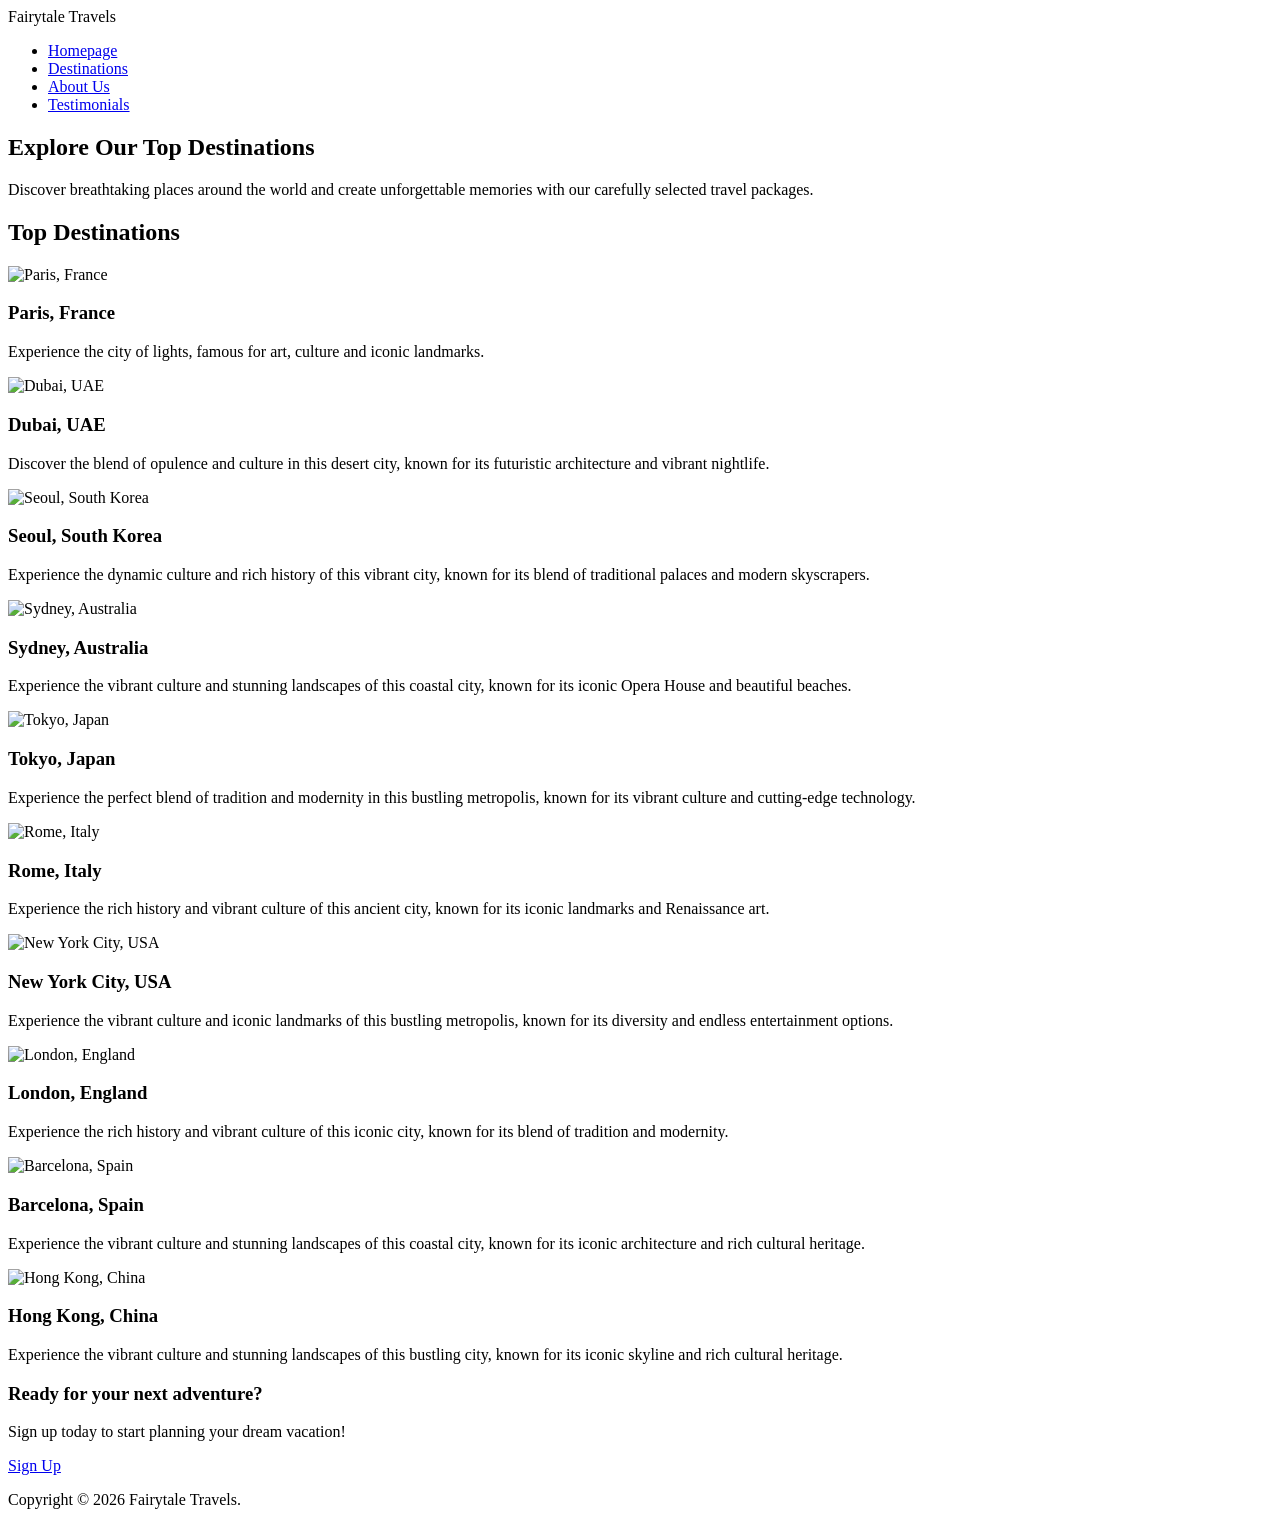
==== Products.HTML @ d832d27d "Add files via upload" ====
<!DOCTYPE html>
<html
<head>    <meta charset="UTF-8">
    <title>Top Destinations</title>
    <link rel="stylesheet" href="destinations.css">
</head>
<body>

    <!-- Header -->
     <header>
        <div class="logo">Fairytale Travels</div>
        <nav>
            <ul>
                <li><a href="homepage.html">Homepage</a></li>
                <li><a href="products.html">Destinations</a></li>
                <li><a href="aboutus.html">About Us</a></li>
                <li><a href="testimonials.html">Testimonials</a></li>
            </ul>
        </nav>     
    </header>

    <!-- Main Content -->
    <section class="hero">
        <div class="hero-content">
            <h1>Explore Our Top Destinations</h1>
            <p>Discover breathtaking places around the world and create
                unforgettable memories with our carefully selected travel packages.
            </p>
    </section>

    <!-- Destinations -->
     <section id="destinations" class="destinations">
        <h2>Top Destinations</h2>
        <div class="destination-grid">
            <div class="card">
                <img scr="PARIS.png" alt="Paris, France">
                <h3>Paris, France</h3>
                <p>Experience the city of lights, famous 
                    for art, culture and iconic landmarks. 
                </p>
            </div>
            <div class="card">
                <img scr="DUBAI.png" alt="Dubai, UAE">
                <h3>Dubai, UAE</h3>
                <p>Discover the blend of opulence and culture 
                    in this desert city, known for its futuristic 
                    architecture and vibrant nightlife.
                </p>
            </div>
            <div class="card">
                <img scr="SEOUL.png" alt="Seoul, South Korea">
                <h3>Seoul, South Korea</h3>
                <p>Experience the dynamic culture and rich history 
                    of this vibrant city, known for its blend of 
                    traditional palaces and modern skyscrapers.
                </p>
            <div class="card">
                <img scr="SYDNEY.png" alt="Sydney, Australia">
                <h3>Sydney, Australia</h3>
                <p>Experience the vibrant culture and stunning 
                    landscapes of this coastal city, known for its 
                    iconic Opera House and beautiful beaches.
                </p>
            </div>
            <div class="card">
                <img scr="TOKYO.png" alt="Tokyo, Japan">
                <h3>Tokyo, Japan</h3>
                <p>Experience the perfect blend of tradition and 
                    modernity in this bustling metropolis, known for 
                    its vibrant culture and cutting-edge technology.
                </p>
            </div>
            <div class="card">
                <img scr="ROME.png" alt="Rome, Italy">
                <h3>Rome, Italy</h3>
                <p>Experience the rich history and vibrant culture of 
                    this ancient city, known for its iconic landmarks 
                    and Renaissance art.
                </p>
            </div>
            <div class="card">
                <img scr="NEWYORK.png" alt="New York City, USA">
                <h3>New York City, USA</h3>
                <p>Experience the vibrant culture and iconic landmarks 
                    of this bustling metropolis, known for its diversity 
                    and endless entertainment options.
                </p>
            </div>
            <div class="card">
                <img scr="LONDON.png" alt="London, England">
                <h3>London, England</h3>
                <p>Experience the rich history and vibrant culture of 
                    this iconic city, known for its blend of tradition 
                    and modernity.
                </p>
            </div>
            <div class="card"></div>
                <img scr="BARCELONA.png" alt="Barcelona, Spain">
                <h3>Barcelona, Spain</h3>
                <p>Experience the vibrant culture and stunning 
                    landscapes of this coastal city, known for its 
                    iconic architecture and rich cultural heritage.
                </p>
            </div>
            <div class="card">
                <img scr="HONGKONG.png" alt="Hong Kong, China">
                <h3>Hong Kong, China</h3>
                <p>Experience the vibrant culture and stunning 
                    landscapes of this bustling city, known for its 
                    iconic skyline and rich cultural heritage.               
                </p>
            </div>
        </div>
    </section>

    <!-- Call to Action -->
    <section class="cta">
        <div class="cta-text">
        <h3>Ready for your next adventure?</h3>
        <p>Sign up today to start planning your dream vacation!</p>
        </div>
        <a href="aboutus.html" class="cta-btn">Sign Up</a>
    </section>

    <!-- Footer -->
     <footer>
     <p>Copyright &copy; 2026 Fairytale Travels.</p>
     </footer>
</body>
</html>
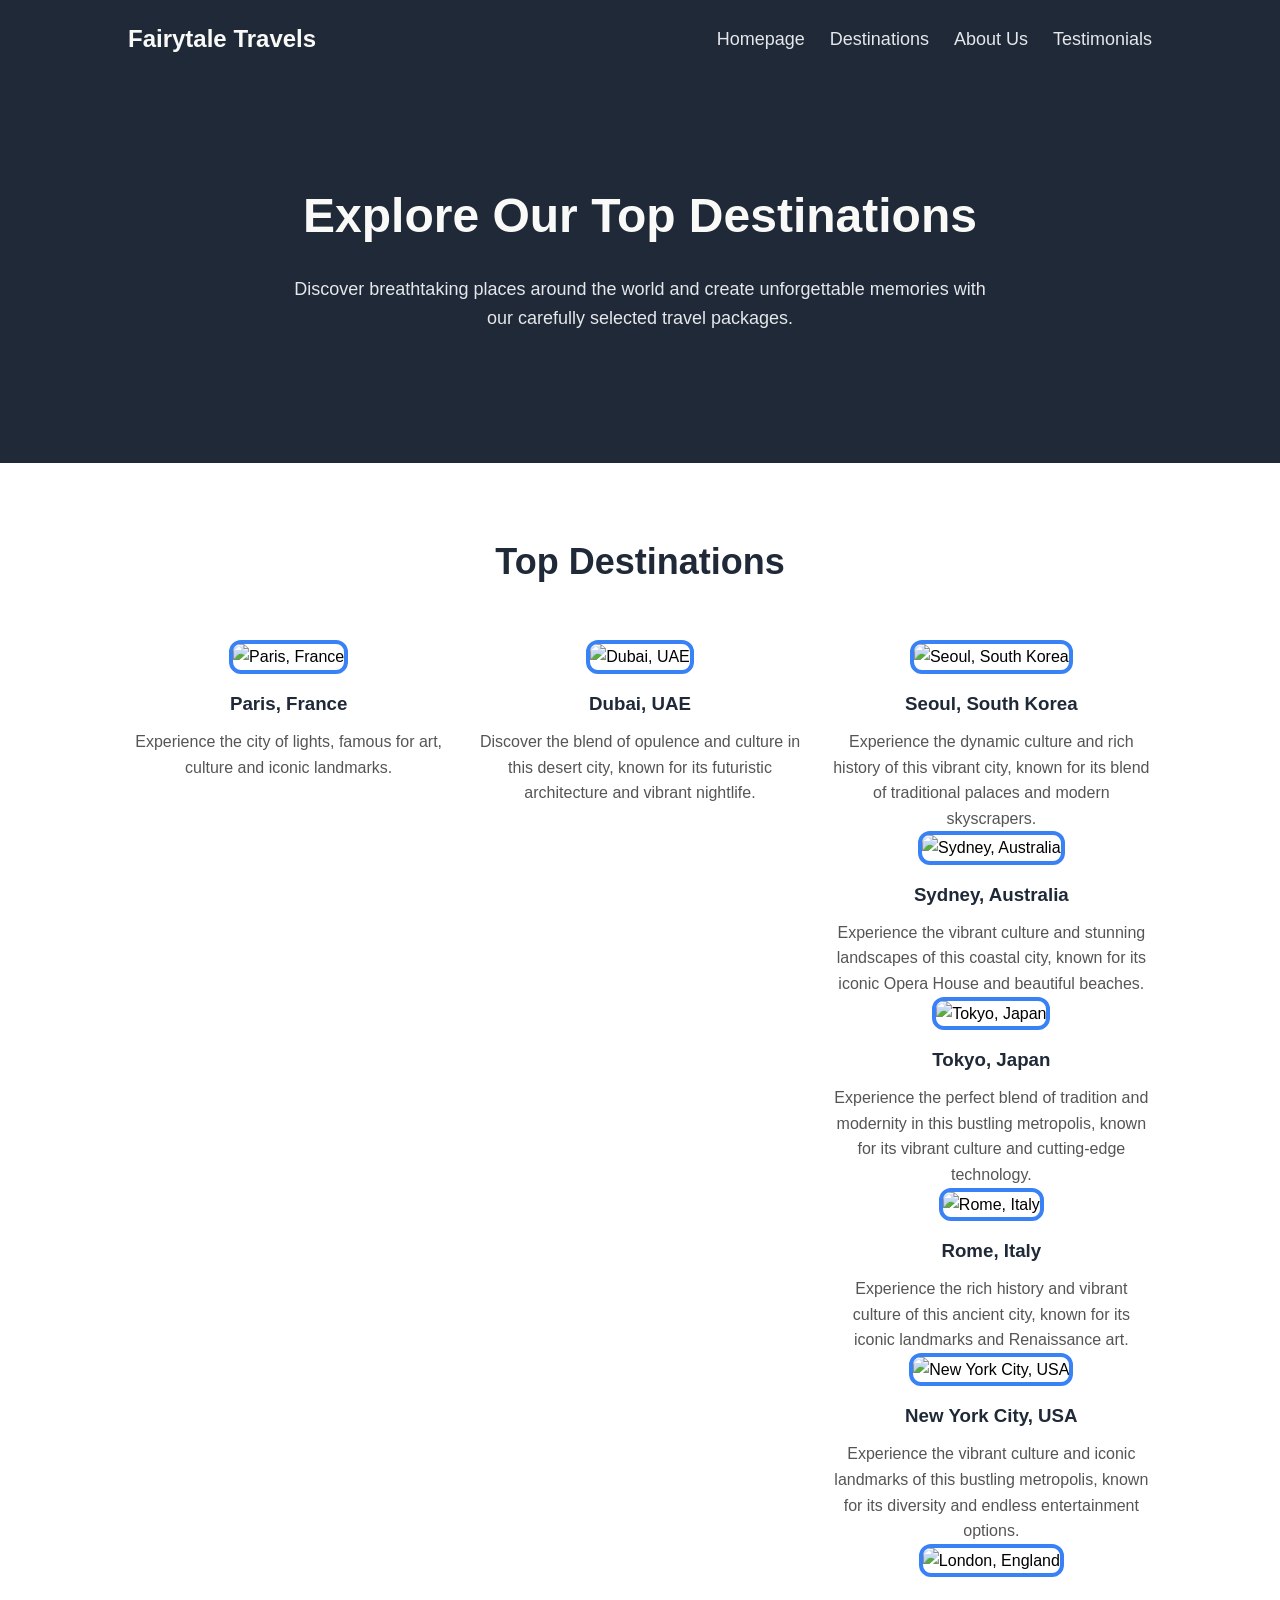
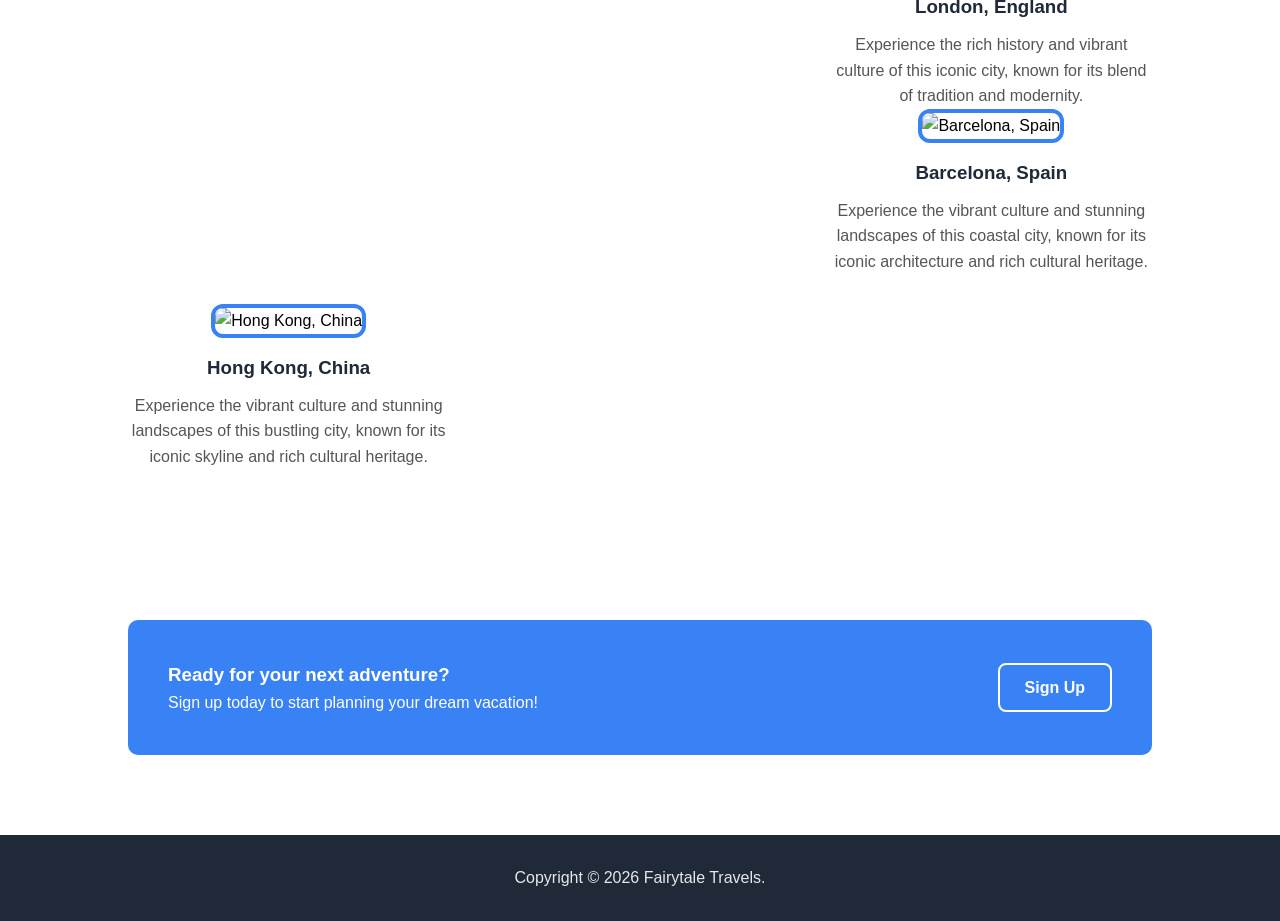
==== commit 28710edb: "name update and minor fixes Updated the name across the website Fixed some indentation in the about " ====
--- a/Products.HTML
+++ b/Products.HTML
@@ -1,8 +1,10 @@
 <!DOCTYPE html>
-<html
-<head>    <meta charset="UTF-8">
+<html lang="en"></html>
+<head>    
+    <meta charset="UTF-8">
+    <meta name="viewport" content="width=device-width, initial-scale=1.0">
     <title>Top Destinations</title>
-    <link rel="stylesheet" href="destinations.css">
+    <link rel="stylesheet" href="products.css">
 </head>
 <body>
 
--- a/products.css
+++ b/products.css
@@ -0,0 +1,161 @@
+/* RESET */
+* {
+  margin: 0;
+  padding: 0;
+  box-sizing: border-box;
+}
+
+body{
+    font-family: Roboto, sans-serif;
+    line-height: 1.6;
+}
+
+/* HEADER */
+header {
+    background:#1f2937;
+    display: flex;
+    justify-content: space-between;
+    align-items: center;
+    padding: 20px 10%;
+}
+
+.logo{
+    font-size: 24px;
+    font-weight: bold;
+    color: #F9FAF8;
+}
+
+nav ul {
+    list-style: none;
+    display: flex;
+    gap: 25px;
+}
+
+nav a{
+    color: #E5E7EB;
+    text-decoration: none;
+    font-size: 18px;
+}
+
+/* HERO */
+.hero{
+    background: #1f2937;
+    color: #F9FAF8;
+    padding: 100px 10%;
+    text-align: center;
+}
+
+.hero h1{
+    font-size: 48px;
+    font-weight: 800;
+    margin-bottom: 20px;
+}
+
+.hero p{
+    font-size: 18px;
+    color:#E5E7EB;
+    max-width: 700px;
+    margin: auto;
+    margin-bottom: 30px;
+}
+
+.btn{
+    background: #3882f6;
+    color: white;
+    padding: 12px 30px;
+    border-radius: 8px;
+    font-weight: bold;
+}
+
+/* DESTINATIONS */
+
+.destinations{
+    padding: 70px 10%;
+}
+
+.destinations h2{
+    text-align: center;
+    font-size: 36px;
+    color: #1f2937;
+    font-weight: 800;
+    margin-bottom: 50px;
+}
+
+.destination-grid{
+    display: grid;
+    grid-template-columns: repeat(auto-fit, minmax(250px, 1fr));
+    gap: 30px;
+}
+
+.card{
+    text-align: center;
+}
+
+.card img{
+    width: 100%;
+    height: 250px;
+    object-fit: cover;
+    border: 4px solid #3882f6;
+    border-radius: 12px;
+}
+
+.card h3{
+    margin-top: 15px;
+    color: #1f2937;
+}
+
+.card p{
+    color: #555;
+    margin-top: 10px;
+}
+
+/* CTA */
+
+.cta{
+    background: #3882f6;
+    color: white;
+    width: 80%;
+    margin: 80px auto;
+    padding: 40px;
+    border-radius: 10px;
+    display: flex;
+    justify-content: space-between;
+    align-items: center;
+}
+
+.cta-btn{
+    border: 2px solid white;
+    color: white;
+    text-decoration: none;
+    padding: 10px 25px;
+    border-radius: 8px;
+    font-weight: bold; 
+}
+
+/* FOOTER */
+footer{
+    background: #1f2937;
+    color: #E5E7EB;
+    text-align: center;
+    padding: 30px;
+}
+
+/* SIGN UP */
+
+@media (max-width: 768px) {
+    header{
+        flex-direction: column;
+        gap: 15px;
+    }
+    nav ul{
+        flex-direction: column;
+        text-align: center;
+    }
+    .hero h1{
+        font-size: 36px;
+    }
+    .cta{flex-direction: column;
+        gap: 20px;
+        text-align: center;
+    }
+}
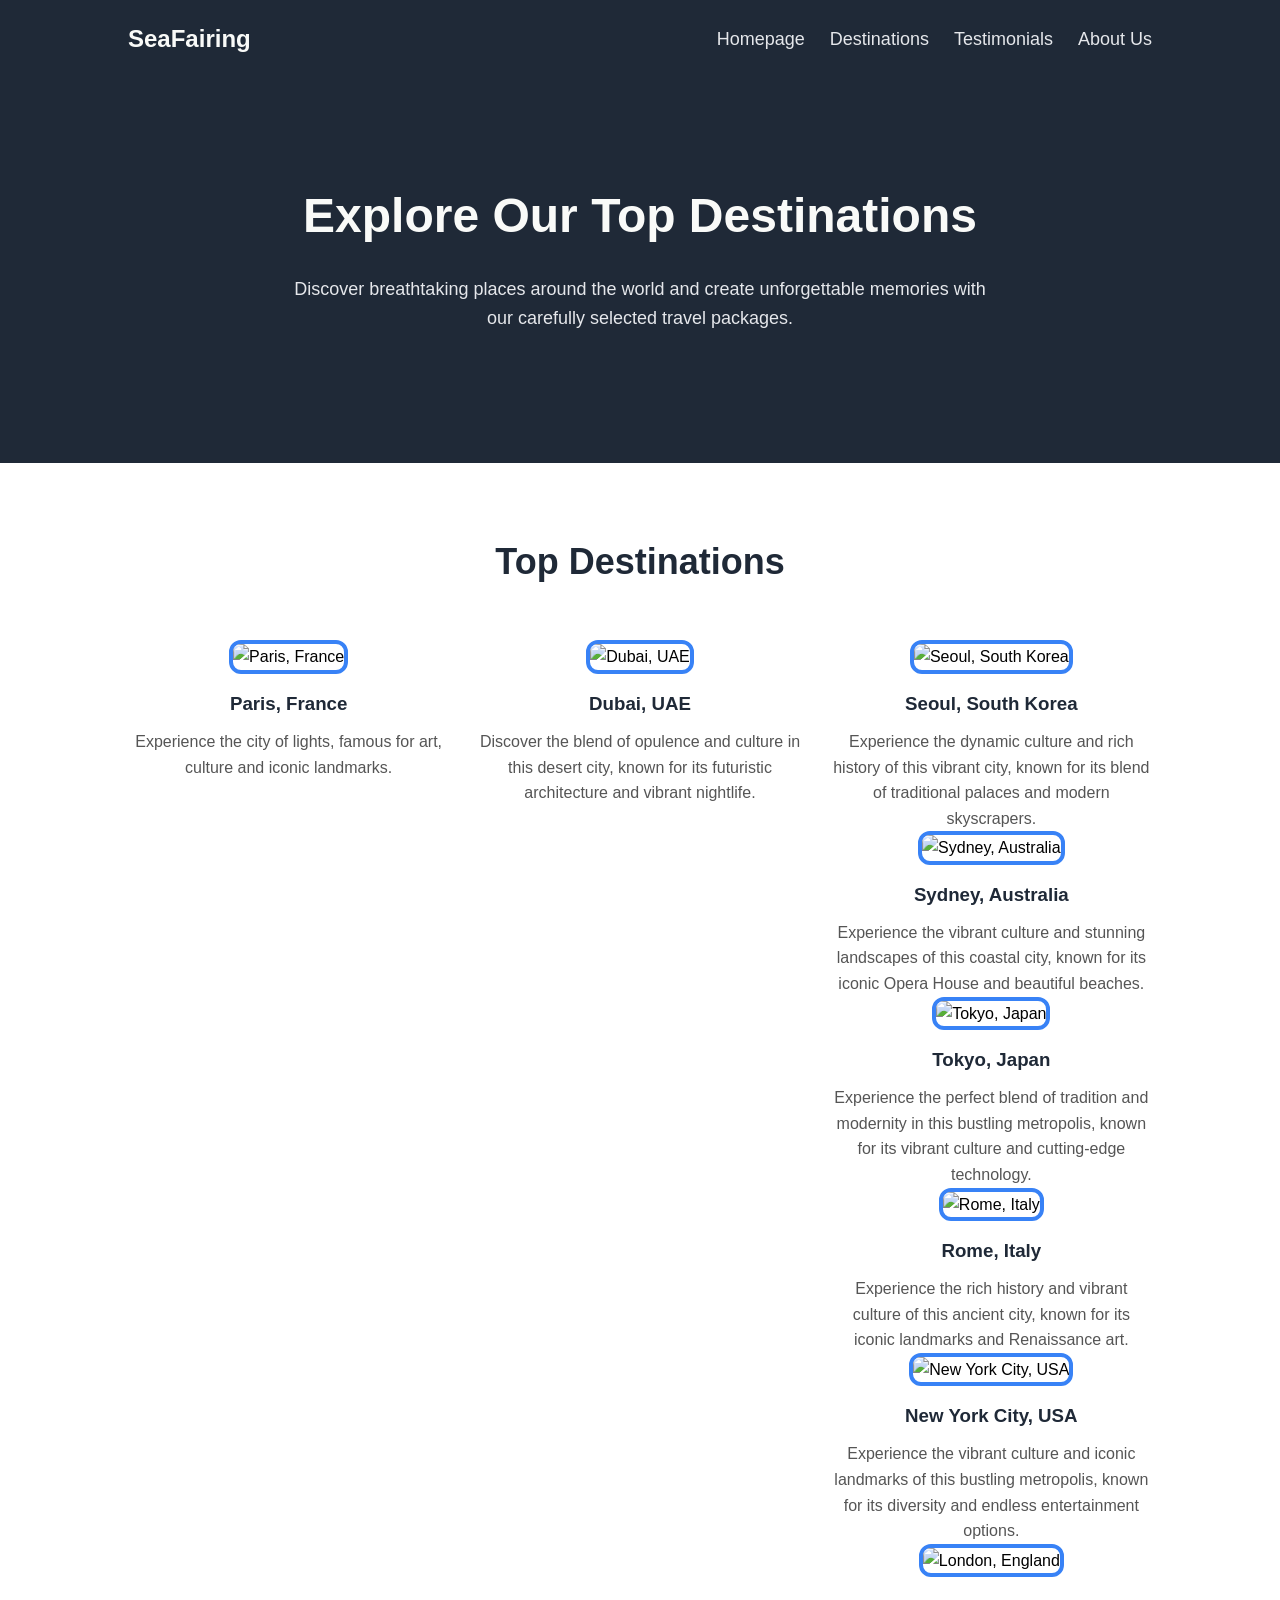
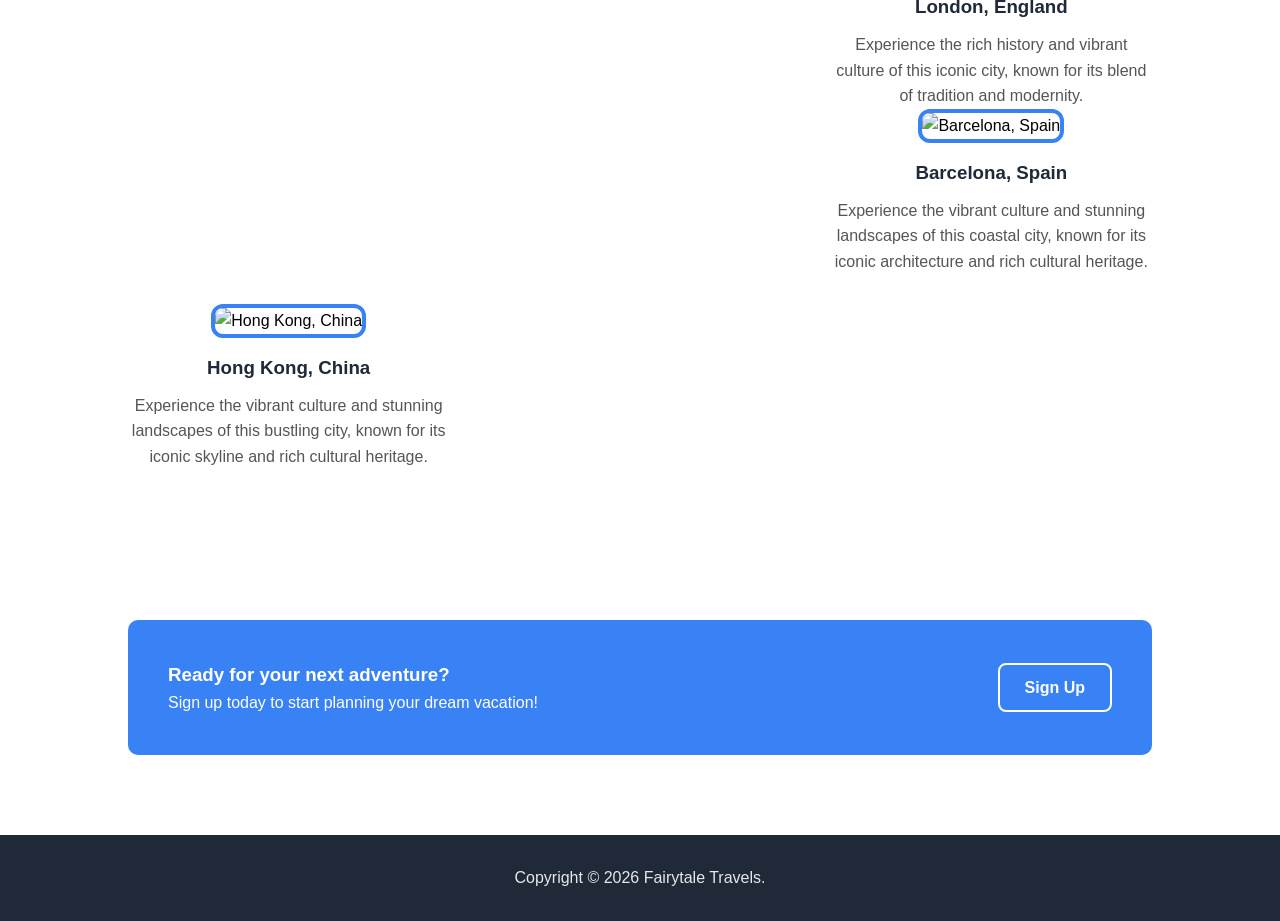
==== commit c4779685: "Modify header, navigation, and image sources in Products.HTML Updated the header logo and navigation" ====
--- a/Products.HTML
+++ b/Products.HTML
@@ -10,13 +10,14 @@
 
     <!-- Header -->
      <header>
-        <div class="logo">Fairytale Travels</div>
+        <div class="logo">SeaFairing</div>
         <nav>
             <ul>
                 <li><a href="homepage.html">Homepage</a></li>
                 <li><a href="products.html">Destinations</a></li>
+                <li><a href="blog.html">Testimonials</a></li>
                 <li><a href="aboutus.html">About Us</a></li>
-                <li><a href="testimonials.html">Testimonials</a></li>
+                
             </ul>
         </nav>     
     </header>
@@ -35,14 +36,14 @@
         <h2>Top Destinations</h2>
         <div class="destination-grid">
             <div class="card">
-                <img scr="PARIS.png" alt="Paris, France">
+                <img scr="./images.PARIS.png" alt="Paris, France">
                 <h3>Paris, France</h3>
                 <p>Experience the city of lights, famous 
                     for art, culture and iconic landmarks. 
                 </p>
             </div>
             <div class="card">
-                <img scr="DUBAI.png" alt="Dubai, UAE">
+                <img scr="./images.DUBAI.png" alt="Dubai, UAE">
                 <h3>Dubai, UAE</h3>
                 <p>Discover the blend of opulence and culture 
                     in this desert city, known for its futuristic 
@@ -50,14 +51,14 @@
                 </p>
             </div>
             <div class="card">
-                <img scr="SEOUL.png" alt="Seoul, South Korea">
+                <img scr="./images.SEOUL.png" alt="Seoul, South Korea">
                 <h3>Seoul, South Korea</h3>
                 <p>Experience the dynamic culture and rich history 
                     of this vibrant city, known for its blend of 
                     traditional palaces and modern skyscrapers.
                 </p>
             <div class="card">
-                <img scr="SYDNEY.png" alt="Sydney, Australia">
+                <img scr="./images.SYDNEY.png" alt="Sydney, Australia">
                 <h3>Sydney, Australia</h3>
                 <p>Experience the vibrant culture and stunning 
                     landscapes of this coastal city, known for its 
@@ -65,7 +66,7 @@
                 </p>
             </div>
             <div class="card">
-                <img scr="TOKYO.png" alt="Tokyo, Japan">
+                <img scr="./images.TOKYO.png" alt="Tokyo, Japan">
                 <h3>Tokyo, Japan</h3>
                 <p>Experience the perfect blend of tradition and 
                     modernity in this bustling metropolis, known for 
@@ -73,7 +74,7 @@
                 </p>
             </div>
             <div class="card">
-                <img scr="ROME.png" alt="Rome, Italy">
+                <img scr="./images.ROME.png" alt="Rome, Italy">
                 <h3>Rome, Italy</h3>
                 <p>Experience the rich history and vibrant culture of 
                     this ancient city, known for its iconic landmarks 
@@ -81,7 +82,7 @@
                 </p>
             </div>
             <div class="card">
-                <img scr="NEWYORK.png" alt="New York City, USA">
+                <img scr="./images.NEWYORK.png" alt="New York City, USA">
                 <h3>New York City, USA</h3>
                 <p>Experience the vibrant culture and iconic landmarks 
                     of this bustling metropolis, known for its diversity 
@@ -89,7 +90,7 @@
                 </p>
             </div>
             <div class="card">
-                <img scr="LONDON.png" alt="London, England">
+                <img scr="./images.LONDON.png" alt="London, England">
                 <h3>London, England</h3>
                 <p>Experience the rich history and vibrant culture of 
                     this iconic city, known for its blend of tradition 
@@ -97,7 +98,7 @@
                 </p>
             </div>
             <div class="card"></div>
-                <img scr="BARCELONA.png" alt="Barcelona, Spain">
+                <img scr="./images.BARCELONA.png" alt="Barcelona, Spain">
                 <h3>Barcelona, Spain</h3>
                 <p>Experience the vibrant culture and stunning 
                     landscapes of this coastal city, known for its 
@@ -105,7 +106,7 @@
                 </p>
             </div>
             <div class="card">
-                <img scr="HONGKONG.png" alt="Hong Kong, China">
+                <img scr="./images.HONGKONG.png" alt="Hong Kong, China">
                 <h3>Hong Kong, China</h3>
                 <p>Experience the vibrant culture and stunning 
                     landscapes of this bustling city, known for its 
